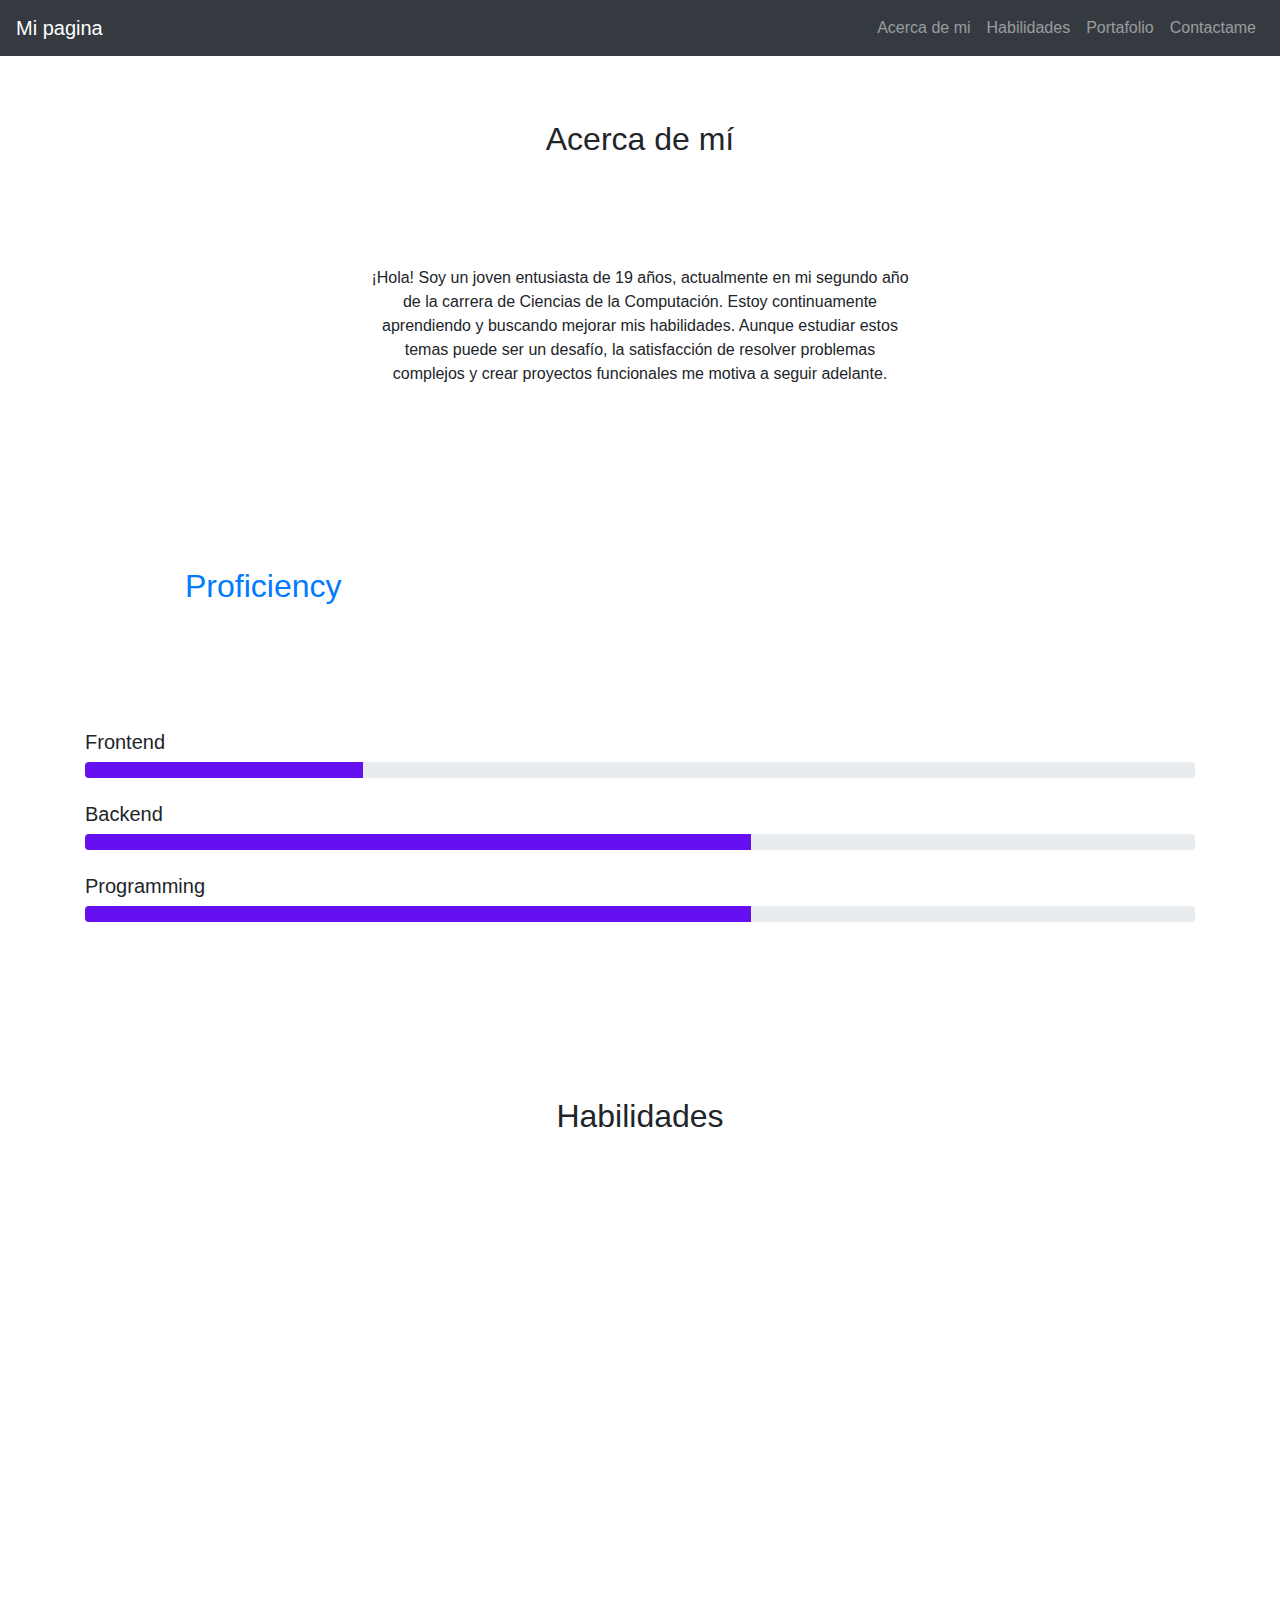
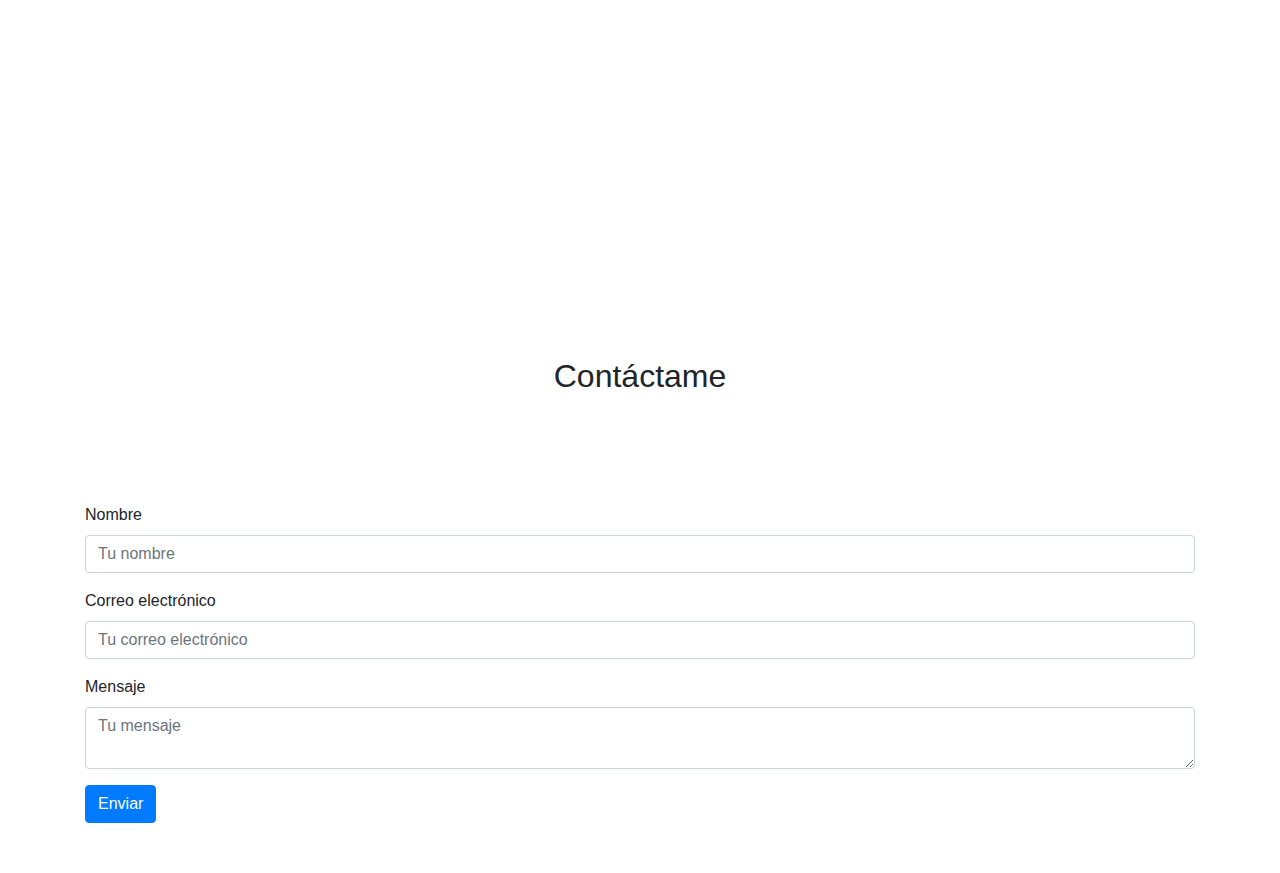
==== portafolio/index.html @ 86580bb2 "Primer commit" ====
<!DOCTYPE html>
<html>
    <head>
        <meta charset="UTF-8">
        <meta name="viewport" content="width=device-width, initial-scale=1.0">
        <title>Portafolio de Diego</title>
        <link href="https://stackpath.bootstrapcdn.com/bootstrap/4.5.2/css/bootstrap.min.css" rel="stylesheet">
        <link href="style.css" rel="stylesheet">
    </head>
    <body>
        <nav class="navbar navbar-expand-lg navbar-dark bg-dark fixed-top">
            <a class="navbar-brand" href="#">Mi pagina</a>
            <div class="collapse navbar-collapse" id="nav">
                <ul class="navbar-nav ml-auto">
                    <li><a class="nav-link" href="#acerca">Acerca de mi</a></li>
                    <li><a class="nav-link" href="#habilidades">Habilidades</a></li>
                    <li><a class="nav-link" href="#portafolio">Portafolio</a></li>
                    <li><a class="nav-link" href="#contactame">Contactame</a></li>
                </ul>
            </div>
        </nav>

        <section id="acerca">
            <div class="container">
                <div class="row">
                    <div class="col-md-6 offset-md-3">
                        <h2 class="text-center">Acerca de mí</h2>
                        <p class="text-center text">
                            ¡Hola! Soy un joven entusiasta de 19 años, actualmente en mi segundo año de la carrera de Ciencias de la Computación.
                            Estoy continuamente aprendiendo y buscando mejorar mis habilidades.
                            Aunque estudiar estos temas puede ser un desafío, la satisfacción de resolver problemas complejos y crear proyectos funcionales me motiva a seguir adelante.
                        </p>
                    </div>
                </div>
            </div>
        </section>

        <section id="preferencias">
            <div class="container">
                <h2 class="text-primary">Proficiency</h2>
                <div class="my-4">
                  <h5>Frontend</h5>
                  <div class="progress">
                    <div class="progress-bar" style="width: 25%;"></div>
                  </div>
                </div>
                <div class="my-4">
                  <h5>Backend</h5>
                  <div class="progress">
                    <div class="progress-bar" style="width: 60%;"></div>
                  </div>
                </div>
                <div class="my-4">
                  <h5>Programming</h5>
                  <div class="progress">
                    <div class="progress-bar" style="width: 60%;"></div>
                  </div>
                </div>
              </div>
        </section>

        <section id="habilidades">
            <h2 class="text-center">Habilidades</h2>
            <div class="row">
                <div class="col-md-4 mb-4">
                    <img src="IMG/C++.png" alt="C++" class="img-fluid habilidad-img fade-in">
                </div>
                <div class="col-md-4 mb-4">
                    <img src="IMG/PYTHON.png" alt="Python" class="img-fluid habilidad-img fade-in">
                </div>
                <div class="col-md-4 mb-4">
                    <img src="IMG/PHP.png" alt="PHP" class="img-fluid habilidad-img fade-in">
                </div>
                <div class="col-md-4 mb-4">
                    <img src="IMG/JS.png" alt="JavaScript" class="img-fluid habilidad-img fade-in">
                </div>
                <div class="col-md-4 mb-4">
                    <img src="IMG/CSS.png" alt="CSS" class="img-fluid habilidad-img fade-in">
                </div>
                <div class="col-md-4 mb-4">
                    <img src="IMG/HTML.png" alt="HTML" class="img-fluid habilidad-img fade-in">
                </div>
            </div>
        </section>
          

        <section id="contactame">
            <div class="container">
                <h2 class="text-center">Contáctame</h2>
                <form>
                    <div class="form-group">
                        <label for="name">Nombre</label>
                        <input type="text" class="form-control" id="name" placeholder="Tu nombre">
                    </div>
                    <div class="form-group">
                        <label for="email">Correo electrónico</label>
                        <input type="email" class="form-control" id="email" placeholder="Tu correo electrónico">
                    </div>
                    <div class="form-group">
                        <label for="message">Mensaje</label>
                        <textarea class="form-control" id="message" rows="2" placeholder="Tu mensaje"></textarea>
                    </div>
                    <button type="submit" class="btn btn-primary">Enviar</button>
                </form>
            </div>
        </section>

        <script src="script.js"></script>
    </body>
</html>
---- portafolio/style.css ----
body {
    font-family: Arial, sans-serif;
}

#acerca {
    padding-top: 20px;
    padding-bottom: 15px;
}
.text {
    word-wrap: break-word;
    word-break: break-word;
    max-width: 100%;
}

h2 {
    padding: 100px;
}

#preferencias {
    padding-top: 50px;
    margin-bottom: 75px;
}
.progress-bar {
    background-color: #6610f2 !important;
}
.habilidad-img {
    padding-left: 150px;
    max-width: 300px;
    max-height: 300px;
    width: auto;
    height: auto;
}
  
.fade-in {
    opacity: 0;
    transition: opacity 1s ease-in-out;
}
.fade-in.visible {
    opacity: 1;
}

#contactame {
    margin-top: 225px;
    padding-bottom: 50px;
}
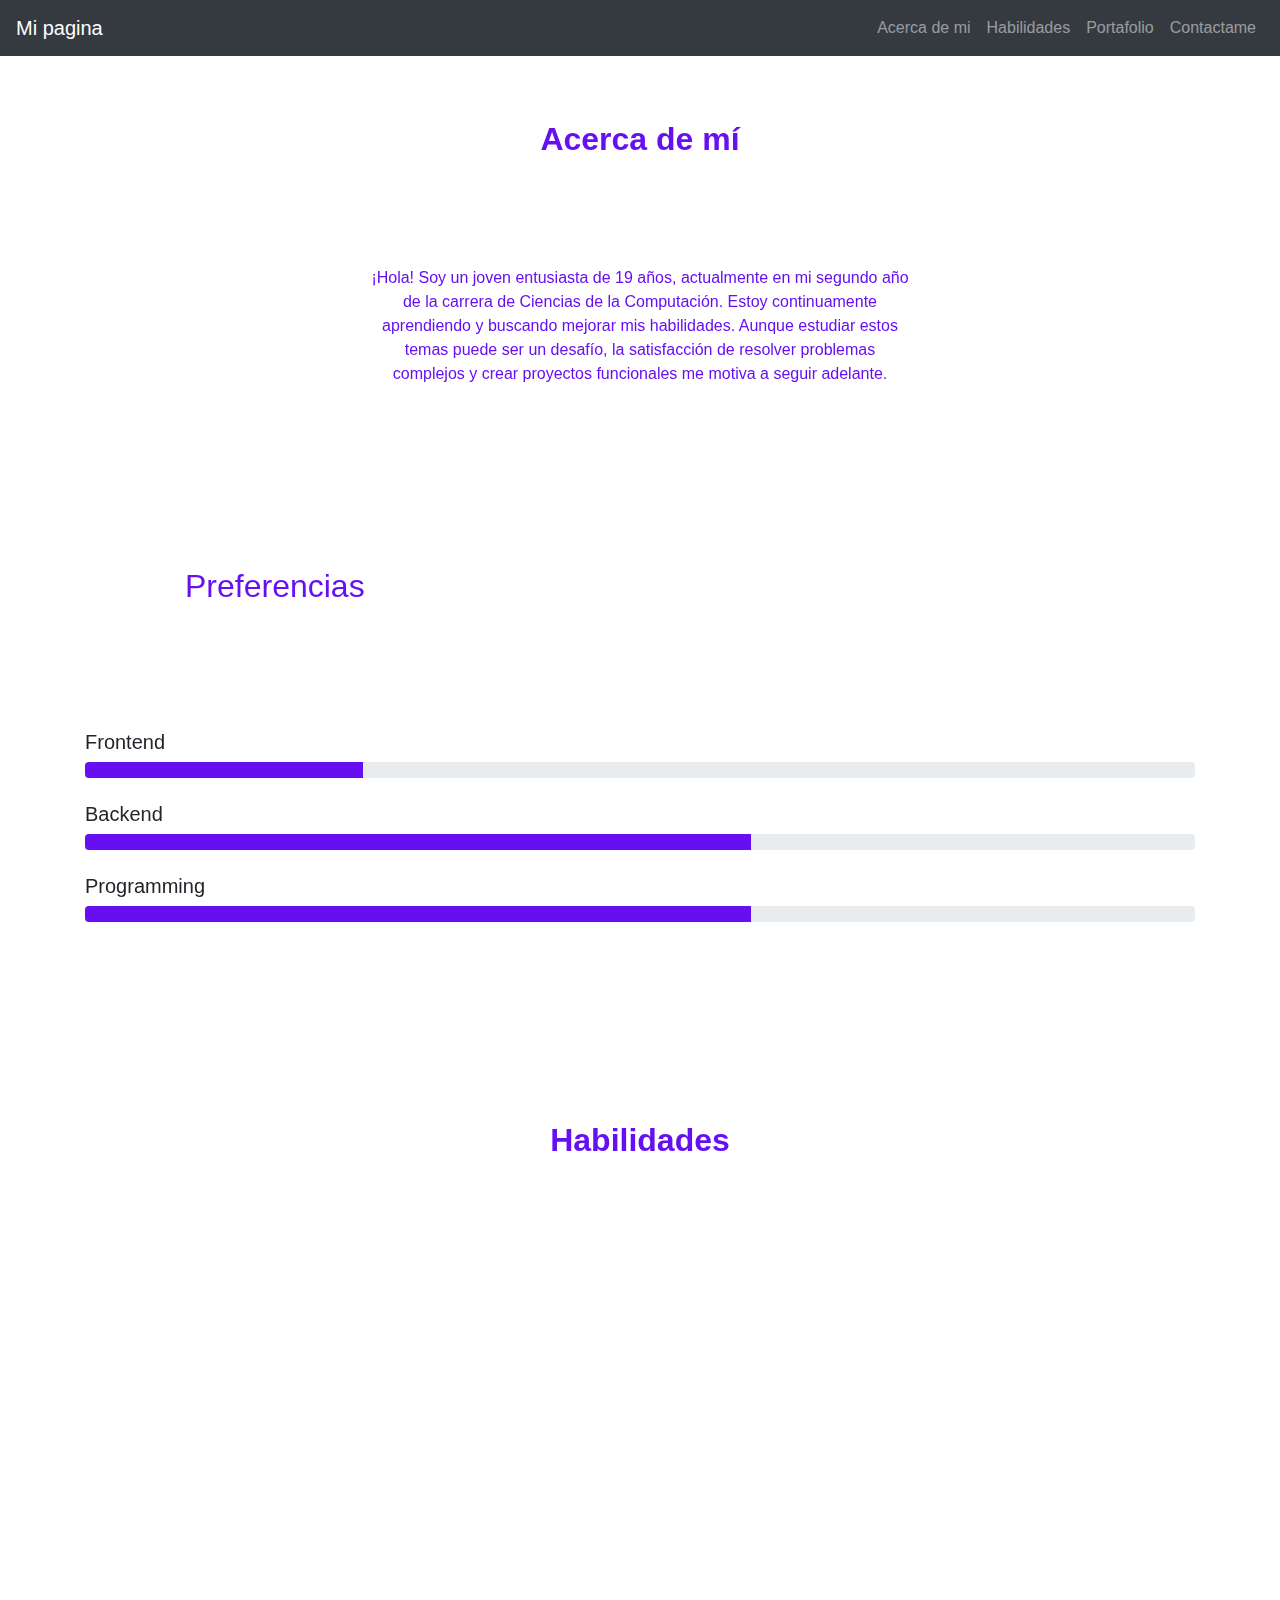
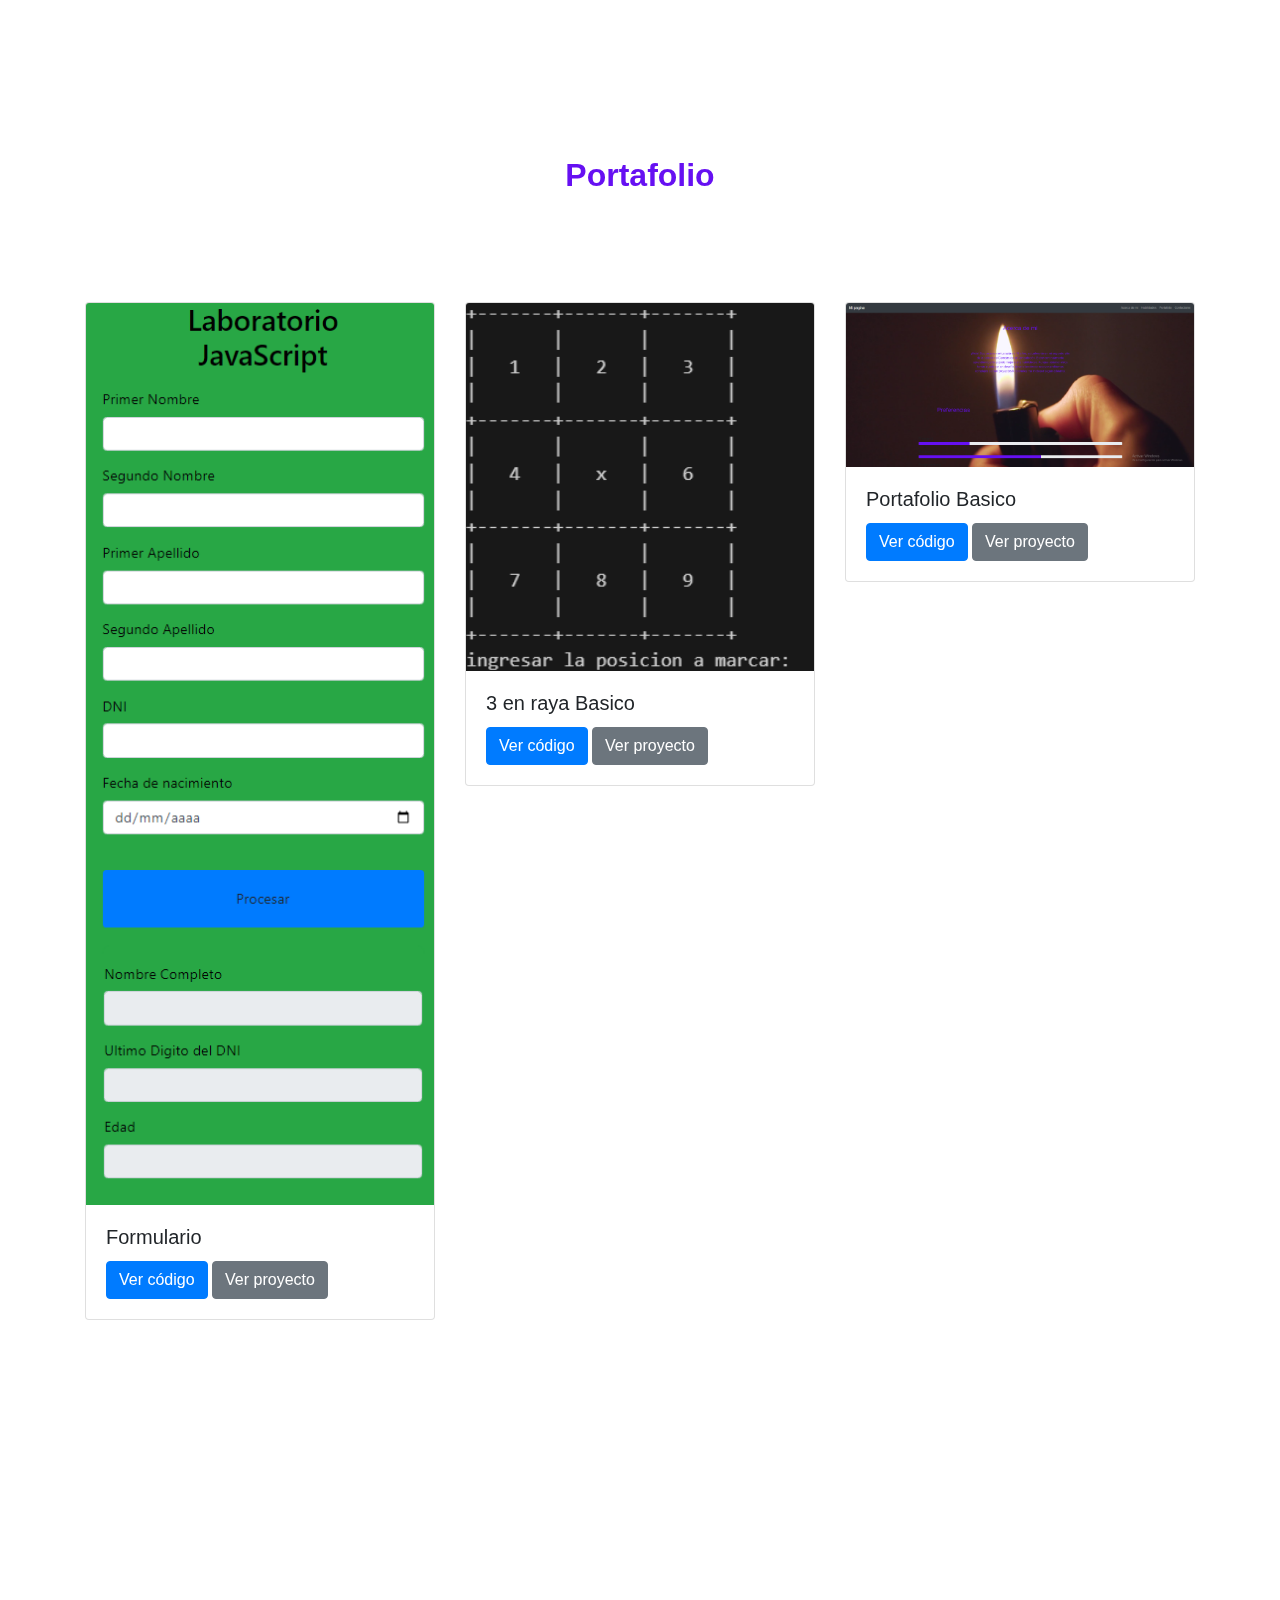
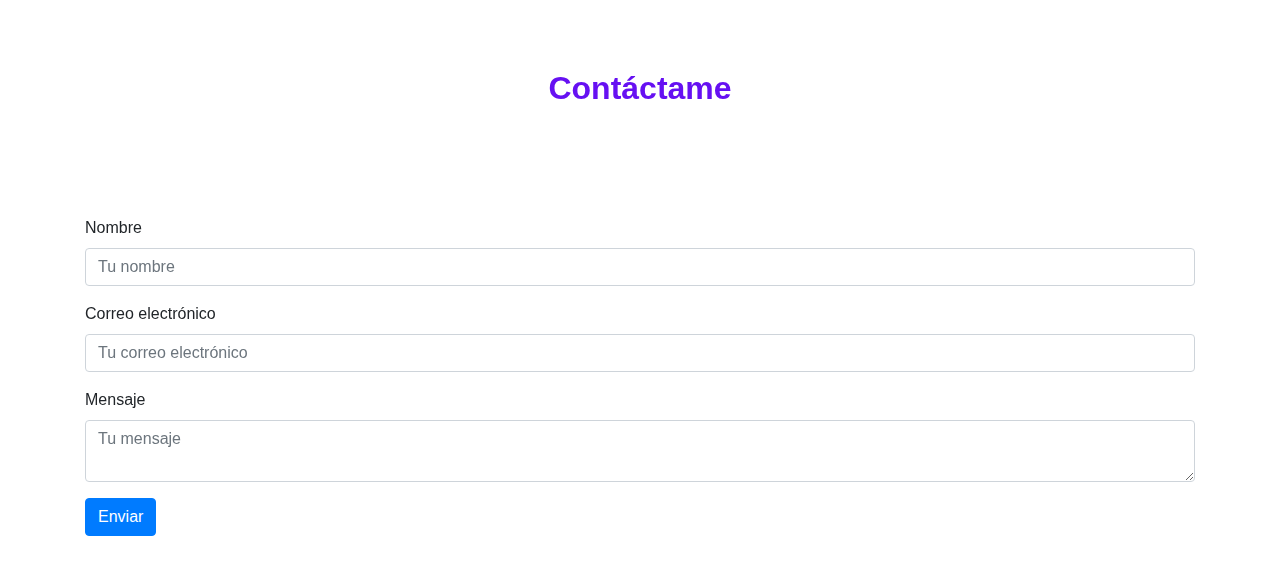
==== commit c64db969: "Segundo commit mejorar portafolio" ====
--- a/portafolio/index.html
+++ b/portafolio/index.html
@@ -19,13 +19,15 @@
                 </ul>
             </div>
         </nav>
-
         <section id="acerca">
+            <video autoplay muted loop id="video-fondo">
+                <source src="Videos/Fuego.mp4" type="video/mp4">
+            </video>
             <div class="container">
                 <div class="row">
                     <div class="col-md-6 offset-md-3">
-                        <h2 class="text-center">Acerca de mí</h2>
-                        <p class="text-center text">
+                        <h2 class="text-center"><strong> Acerca de mí </strong></h2>
+                        <p id="primerP" class="text-center text">
                             ¡Hola! Soy un joven entusiasta de 19 años, actualmente en mi segundo año de la carrera de Ciencias de la Computación.
                             Estoy continuamente aprendiendo y buscando mejorar mis habilidades.
                             Aunque estudiar estos temas puede ser un desafío, la satisfacción de resolver problemas complejos y crear proyectos funcionales me motiva a seguir adelante.
@@ -37,7 +39,7 @@
 
         <section id="preferencias">
             <div class="container">
-                <h2 class="text-primary">Proficiency</h2>
+                <h2>Preferencias</h2>
                 <div class="my-4">
                   <h5>Frontend</h5>
                   <div class="progress">
@@ -60,33 +62,70 @@
         </section>
 
         <section id="habilidades">
-            <h2 class="text-center">Habilidades</h2>
+            <h2 class="text-center"><strong>Habilidades</strong></h2>
             <div class="row">
                 <div class="col-md-4 mb-4">
-                    <img src="IMG/C++.png" alt="C++" class="img-fluid habilidad-img fade-in">
+                    <img src="IMG/C++.png" alt="C++" class="img-fluid habilidad fade-in">
                 </div>
                 <div class="col-md-4 mb-4">
-                    <img src="IMG/PYTHON.png" alt="Python" class="img-fluid habilidad-img fade-in">
+                    <img src="IMG/PYTHON.png" alt="Python" class="img-fluid habilidad fade-in">
                 </div>
                 <div class="col-md-4 mb-4">
-                    <img src="IMG/PHP.png" alt="PHP" class="img-fluid habilidad-img fade-in">
+                    <img src="IMG/PHP.png" alt="PHP" class="img-fluid habilidad fade-in">
                 </div>
                 <div class="col-md-4 mb-4">
-                    <img src="IMG/JS.png" alt="JavaScript" class="img-fluid habilidad-img fade-in">
+                    <img src="IMG/JS.png" alt="JavaScript" class="img-fluid habilidad fade-in">
                 </div>
                 <div class="col-md-4 mb-4">
-                    <img src="IMG/CSS.png" alt="CSS" class="img-fluid habilidad-img fade-in">
+                    <img src="IMG/CSS.png" alt="CSS" class="img-fluid habilidad fade-in">
                 </div>
                 <div class="col-md-4 mb-4">
-                    <img src="IMG/HTML.png" alt="HTML" class="img-fluid habilidad-img fade-in">
+                    <img src="IMG/HTML.png" alt="HTML" class="img-fluid habilidad fade-in">
                 </div>
             </div>
         </section>
-          
+
+        <section id="portafolio">
+            <div class="container">
+                <h2 class="text-center"><strong>Portafolio</strong></h2>
+                <div class="row">
+                    <div class="col-md-4">
+                        <div class="card mb-4">
+                            <img src="IMG/formulario.png" class="card-img-top" alt="formulario">
+                            <div class="card-body">
+                                <h5 class="card-title">Formulario</h5>
+                                <a href="https://github.com/sh3ld0/Portafolio/blob/main/form/index.html" class="btn btn-primary" target="_blank">Ver código</a>
+                                <a href="https://github.com/sh3ld0/Portafolio/tree/main/form" class="btn btn-secondary" target="_blank">Ver proyecto</a>
+                            </div>
+                        </div>
+                    </div>
+                    <div class="col-md-4">
+                        <div class="card mb-4">
+                            <img src="IMG/3Raya.png" class="card-img-top" alt="3Raya">
+                            <div class="card-body">
+                                <h5 class="card-title">3 en raya Basico</h5>
+                                <a href="https://sh3ld0.github.io/Portafolio/" class="btn btn-primary" target="_blank">Ver código</a>
+                                <a href="enlace_a_pagina_proyecto2" class="btn btn-secondary" target="_blank">Ver proyecto</a>
+                            </div>
+                        </div>
+                    </div>
+                    <div class="col-md-4">
+                        <div class="card mb-4">
+                            <img src="IMG/portafolio.png" class="card-img-top" alt="Portafolio">
+                            <div class="card-body">
+                                <h5 class="card-title">Portafolio Basico</h5>
+                                <a href="https://github.com/sh3ld0/Portafolio/blob/main/portafolio/index.html" class="btn btn-primary" target="_blank">Ver código</a>
+                                <a href="https://github.com/sh3ld0/Portafolio/tree/main/portafolio" class="btn btn-secondary" target="_blank">Ver proyecto</a>
+                            </div>
+                        </div>
+                    </div>
+                </div>
+            </div>
+        </section>
 
         <section id="contactame">
             <div class="container">
-                <h2 class="text-center">Contáctame</h2>
+                <h2 class="text-center"><strong>Contáctame</strong></h2>
                 <form>
                     <div class="form-group">
                         <label for="name">Nombre</label>
--- a/portafolio/style.css
+++ b/portafolio/style.css
@@ -2,10 +2,10 @@
     font-family: Arial, sans-serif;
 }
 
-#acerca {
-    padding-top: 20px;
-    padding-bottom: 15px;
+#primerP {
+    color: #6610f2;
 }
+
 .text {
     word-wrap: break-word;
     word-break: break-word;
@@ -14,32 +14,47 @@
 
 h2 {
     padding: 100px;
+    color: #6610f2;
 }
 
-#preferencias {
-    padding-top: 50px;
-    margin-bottom: 75px;
-}
 .progress-bar {
     background-color: #6610f2 !important;
 }
-.habilidad-img {
+.habilidad {
     padding-left: 150px;
     max-width: 300px;
     max-height: 300px;
-    width: auto;
-    height: auto;
 }
   
 .fade-in {
     opacity: 0;
-    transition: opacity 1s ease-in-out;
+    transition: opacity 3s ease-in-out;
 }
 .fade-in.visible {
     opacity: 1;
 }
 
+#acerca {
+    padding-top: 20px;
+    padding-bottom: 15px;
+}
+
+#preferencias {
+    padding-top: 50px;
+    padding-bottom: 75px;
+}
+
 #contactame {
-    margin-top: 225px;
+    padding-top: 225px;
     padding-bottom: 50px;
+}
+
+video {
+    position: fixed;
+    top: 0;
+    left: 0;
+    width: 100%;
+    height: 100%;
+    object-fit: cover;
+    z-index: -1;
 }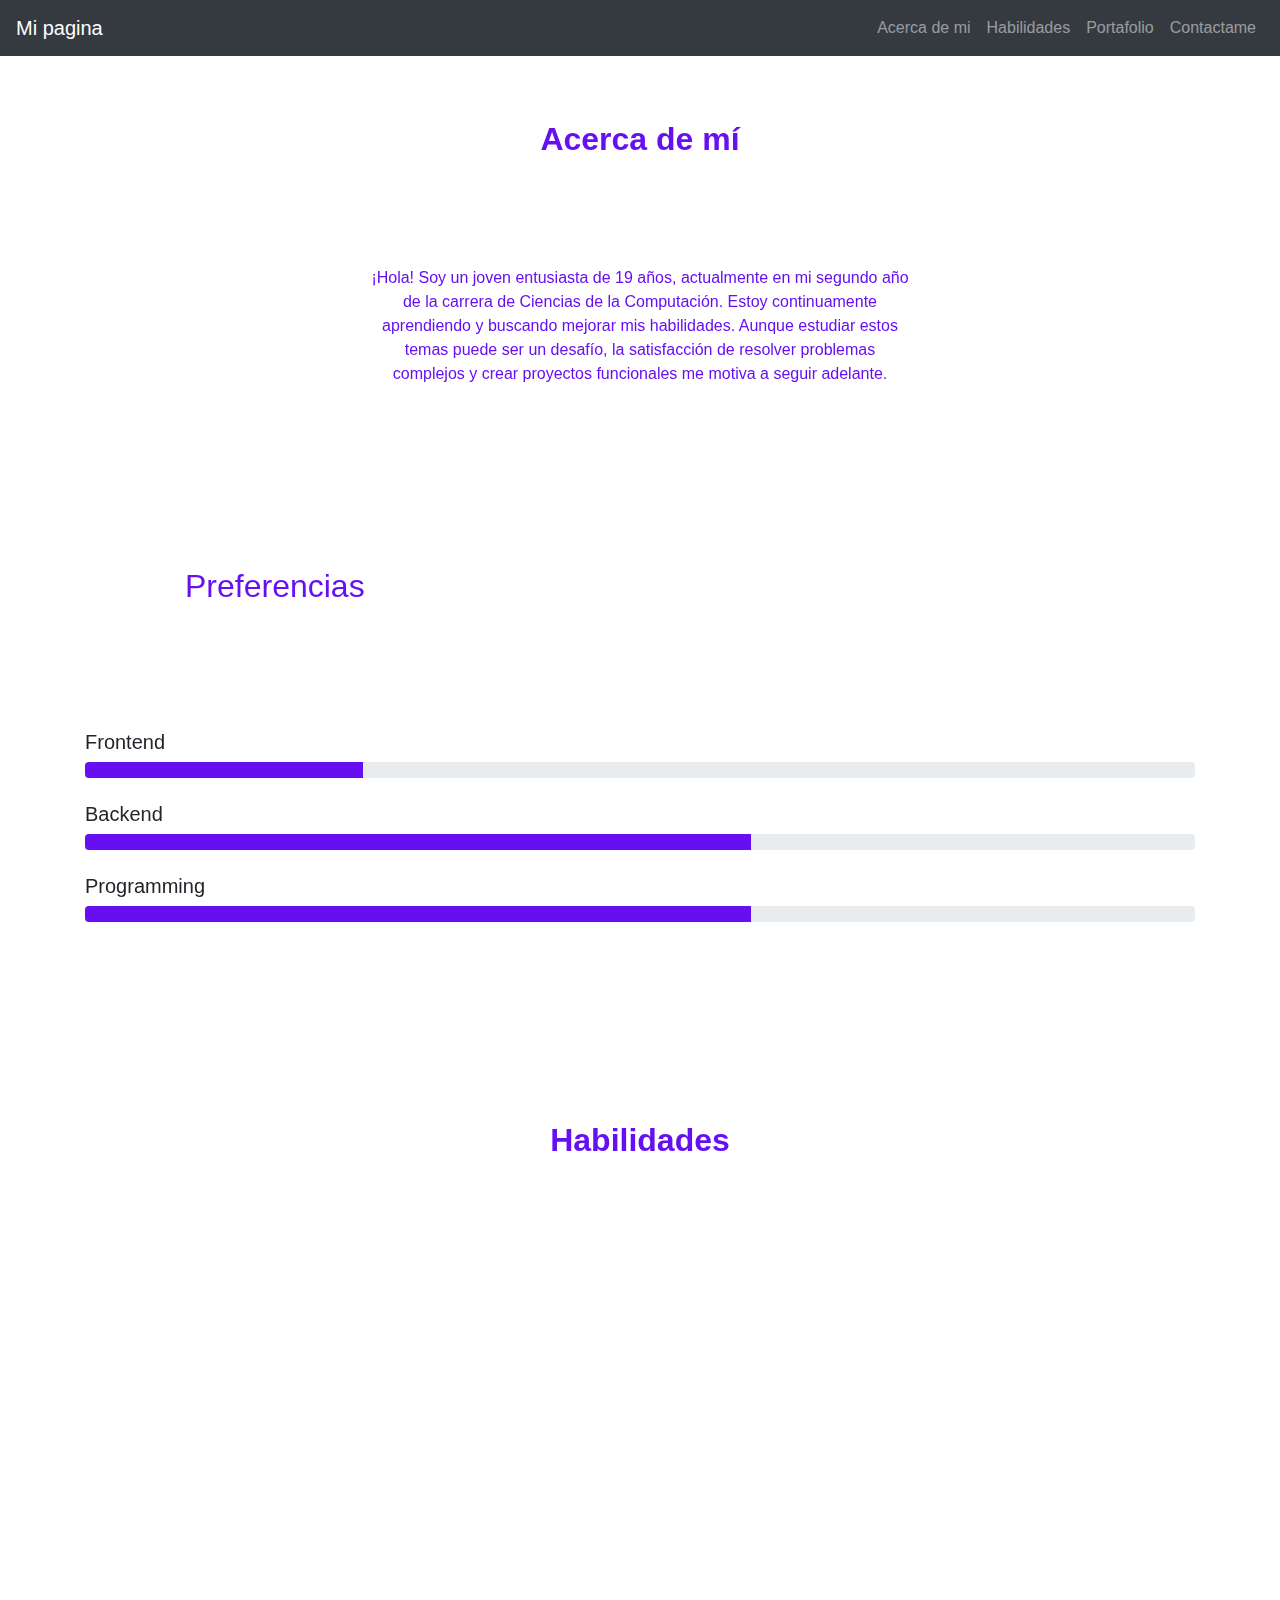
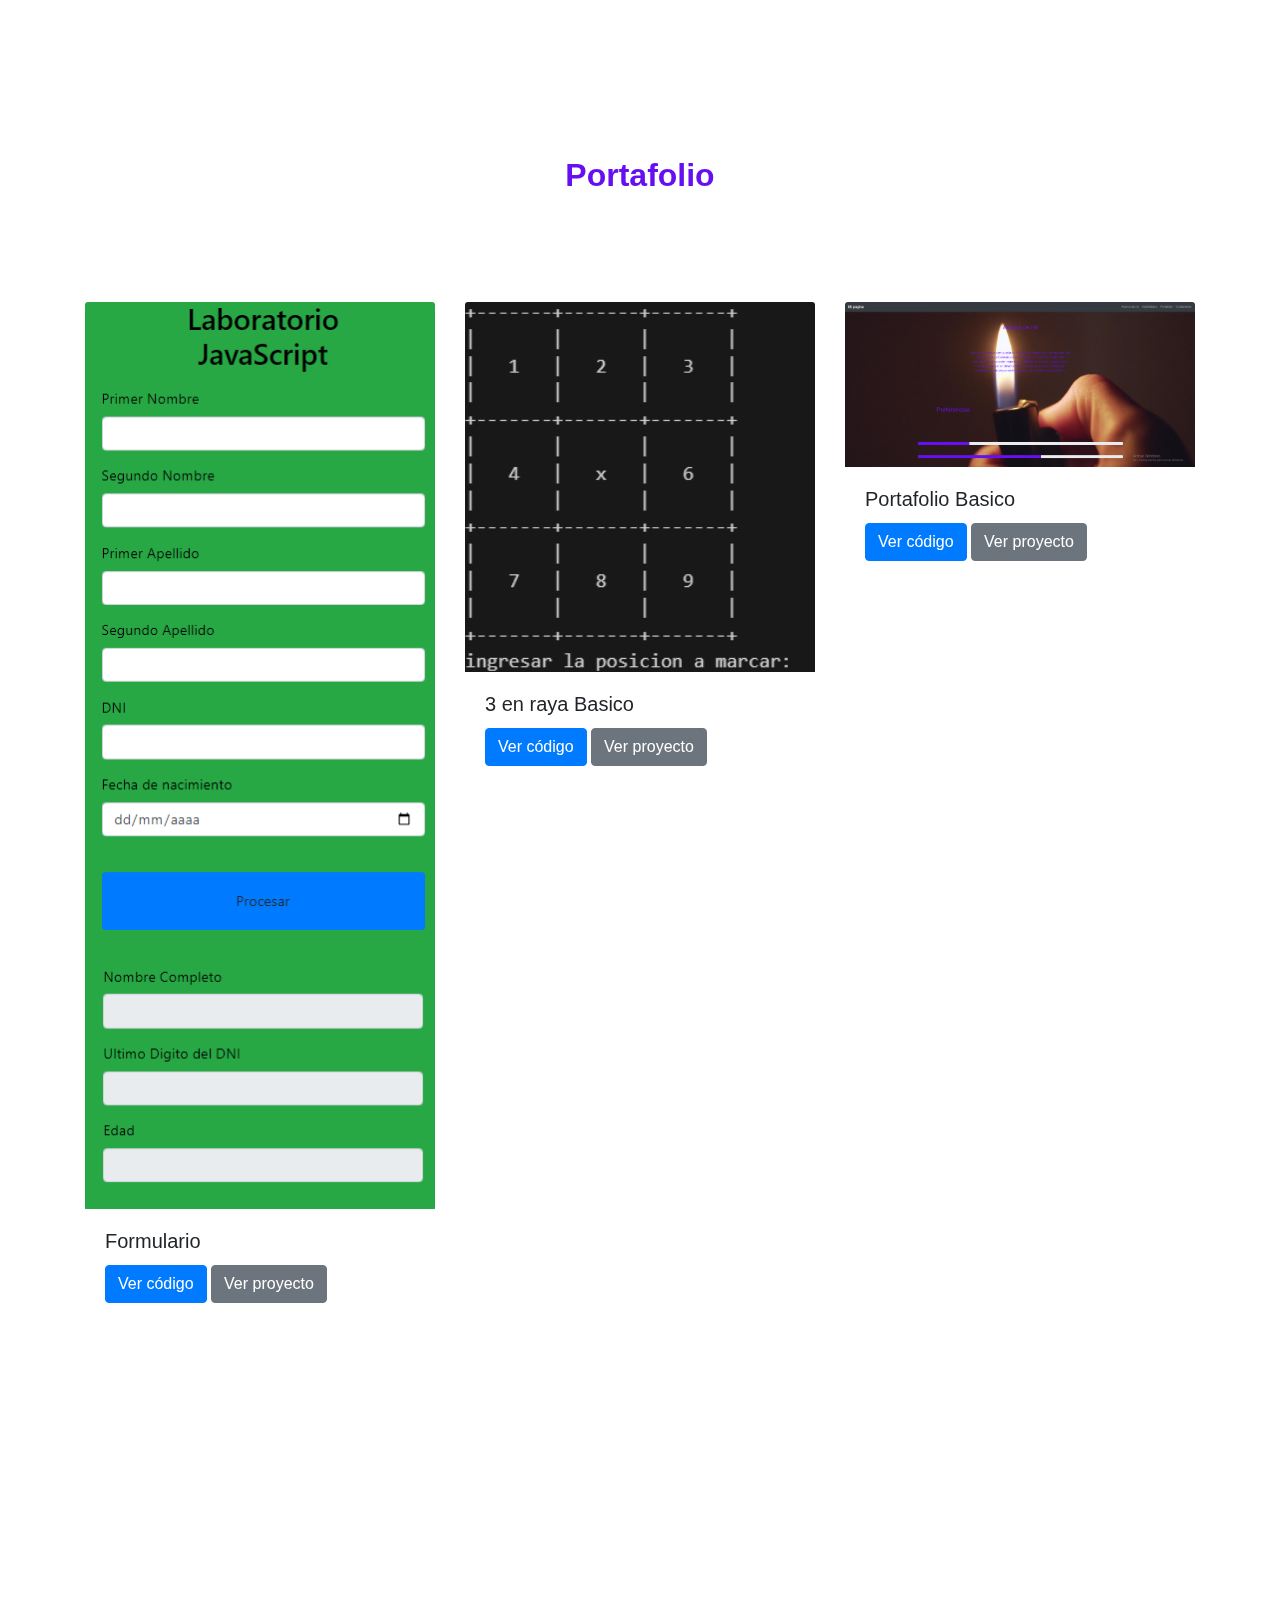
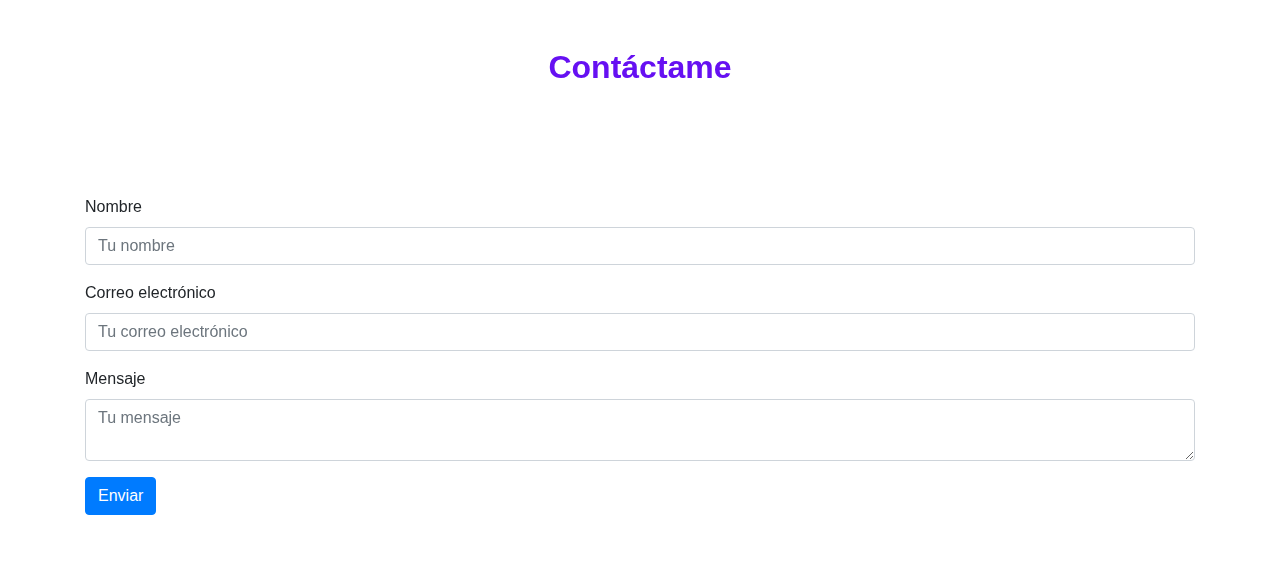
==== commit 3efaa65c: "version final para el laboratorio" ====
--- a/portafolio/index.html
+++ b/portafolio/index.html
@@ -65,22 +65,22 @@
             <h2 class="text-center"><strong>Habilidades</strong></h2>
             <div class="row">
                 <div class="col-md-4 mb-4">
-                    <img src="IMG/C++.png" alt="C++" class="img-fluid habilidad fade-in">
+                    <img src="IMG/C++.png" alt="C++" class="img-fluid habilidad barrido">
                 </div>
                 <div class="col-md-4 mb-4">
-                    <img src="IMG/PYTHON.png" alt="Python" class="img-fluid habilidad fade-in">
+                    <img src="IMG/PYTHON.png" alt="Python" class="img-fluid habilidad barrido">
                 </div>
                 <div class="col-md-4 mb-4">
-                    <img src="IMG/PHP.png" alt="PHP" class="img-fluid habilidad fade-in">
+                    <img src="IMG/PHP.png" alt="PHP" class="img-fluid habilidad barrido">
                 </div>
                 <div class="col-md-4 mb-4">
-                    <img src="IMG/JS.png" alt="JavaScript" class="img-fluid habilidad fade-in">
+                    <img src="IMG/JS.png" alt="JavaScript" class="img-fluid habilidad barrido">
                 </div>
                 <div class="col-md-4 mb-4">
-                    <img src="IMG/CSS.png" alt="CSS" class="img-fluid habilidad fade-in">
+                    <img src="IMG/CSS.png" alt="CSS" class="img-fluid habilidad barrido">
                 </div>
                 <div class="col-md-4 mb-4">
-                    <img src="IMG/HTML.png" alt="HTML" class="img-fluid habilidad fade-in">
+                    <img src="IMG/HTML.png" alt="HTML" class="img-fluid habilidad barrido">
                 </div>
             </div>
         </section>
@@ -90,33 +90,27 @@
                 <h2 class="text-center"><strong>Portafolio</strong></h2>
                 <div class="row">
                     <div class="col-md-4">
-                        <div class="card mb-4">
-                            <img src="IMG/formulario.png" class="card-img-top" alt="formulario">
-                            <div class="card-body">
-                                <h5 class="card-title">Formulario</h5>
-                                <a href="https://github.com/sh3ld0/Portafolio/blob/main/form/index.html" class="btn btn-primary" target="_blank">Ver código</a>
-                                <a href="https://github.com/sh3ld0/Portafolio/tree/main/form" class="btn btn-secondary" target="_blank">Ver proyecto</a>
-                            </div>
+                        <img src="IMG/formulario.png" class="card-img-top" alt="formulario">
+                        <div class="card-body">
+                            <h5 class="card-title">Formulario</h5>
+                            <a href="https://github.com/sh3ld0/Portafolio/blob/main/form/index.html" class="btn btn-primary" target="_blank">Ver código</a>
+                            <a href="https://github.com/sh3ld0/Portafolio/tree/main/form" class="btn btn-secondary" target="_blank">Ver proyecto</a>
+                    </div>
+                    </div>
+                    <div class="col-md-4">
+                        <img src="IMG/3Raya.png" class="card-img-top" alt="3Raya">
+                        <div class="card-body">
+                            <h5 class="card-title">3 en raya Basico</h5>
+                            <a href="https://sh3ld0.github.io/Portafolio/" class="btn btn-primary" target="_blank">Ver código</a>
+                            <a href="enlace_a_pagina_proyecto2" class="btn btn-secondary" target="_blank">Ver proyecto</a>
                         </div>
                     </div>
                     <div class="col-md-4">
-                        <div class="card mb-4">
-                            <img src="IMG/3Raya.png" class="card-img-top" alt="3Raya">
-                            <div class="card-body">
-                                <h5 class="card-title">3 en raya Basico</h5>
-                                <a href="https://sh3ld0.github.io/Portafolio/" class="btn btn-primary" target="_blank">Ver código</a>
-                                <a href="enlace_a_pagina_proyecto2" class="btn btn-secondary" target="_blank">Ver proyecto</a>
-                            </div>
-                        </div>
-                    </div>
-                    <div class="col-md-4">
-                        <div class="card mb-4">
-                            <img src="IMG/portafolio.png" class="card-img-top" alt="Portafolio">
-                            <div class="card-body">
-                                <h5 class="card-title">Portafolio Basico</h5>
-                                <a href="https://github.com/sh3ld0/Portafolio/blob/main/portafolio/index.html" class="btn btn-primary" target="_blank">Ver código</a>
-                                <a href="https://github.com/sh3ld0/Portafolio/tree/main/portafolio" class="btn btn-secondary" target="_blank">Ver proyecto</a>
-                            </div>
+                        <img src="IMG/portafolio.png" class="card-img-top" alt="Portafolio">
+                        <div class="card-body">
+                            <h5 class="card-title">Portafolio Basico</h5>
+                            <a href="https://github.com/sh3ld0/Portafolio/blob/main/portafolio/index.html" class="btn btn-primary" target="_blank">Ver código</a>
+                            <a href="https://github.com/sh3ld0/Portafolio/tree/main/portafolio" class="btn btn-secondary" target="_blank">Ver proyecto</a>
                         </div>
                     </div>
                 </div>
--- a/portafolio/style.css
+++ b/portafolio/style.css
@@ -26,11 +26,11 @@
     max-height: 300px;
 }
   
-.fade-in {
+.barrido {
     opacity: 0;
-    transition: opacity 3s ease-in-out;
+    transition: opacity 2s ease-in-out;
 }
-.fade-in.visible {
+.barrido.visible {
     opacity: 1;
 }
 
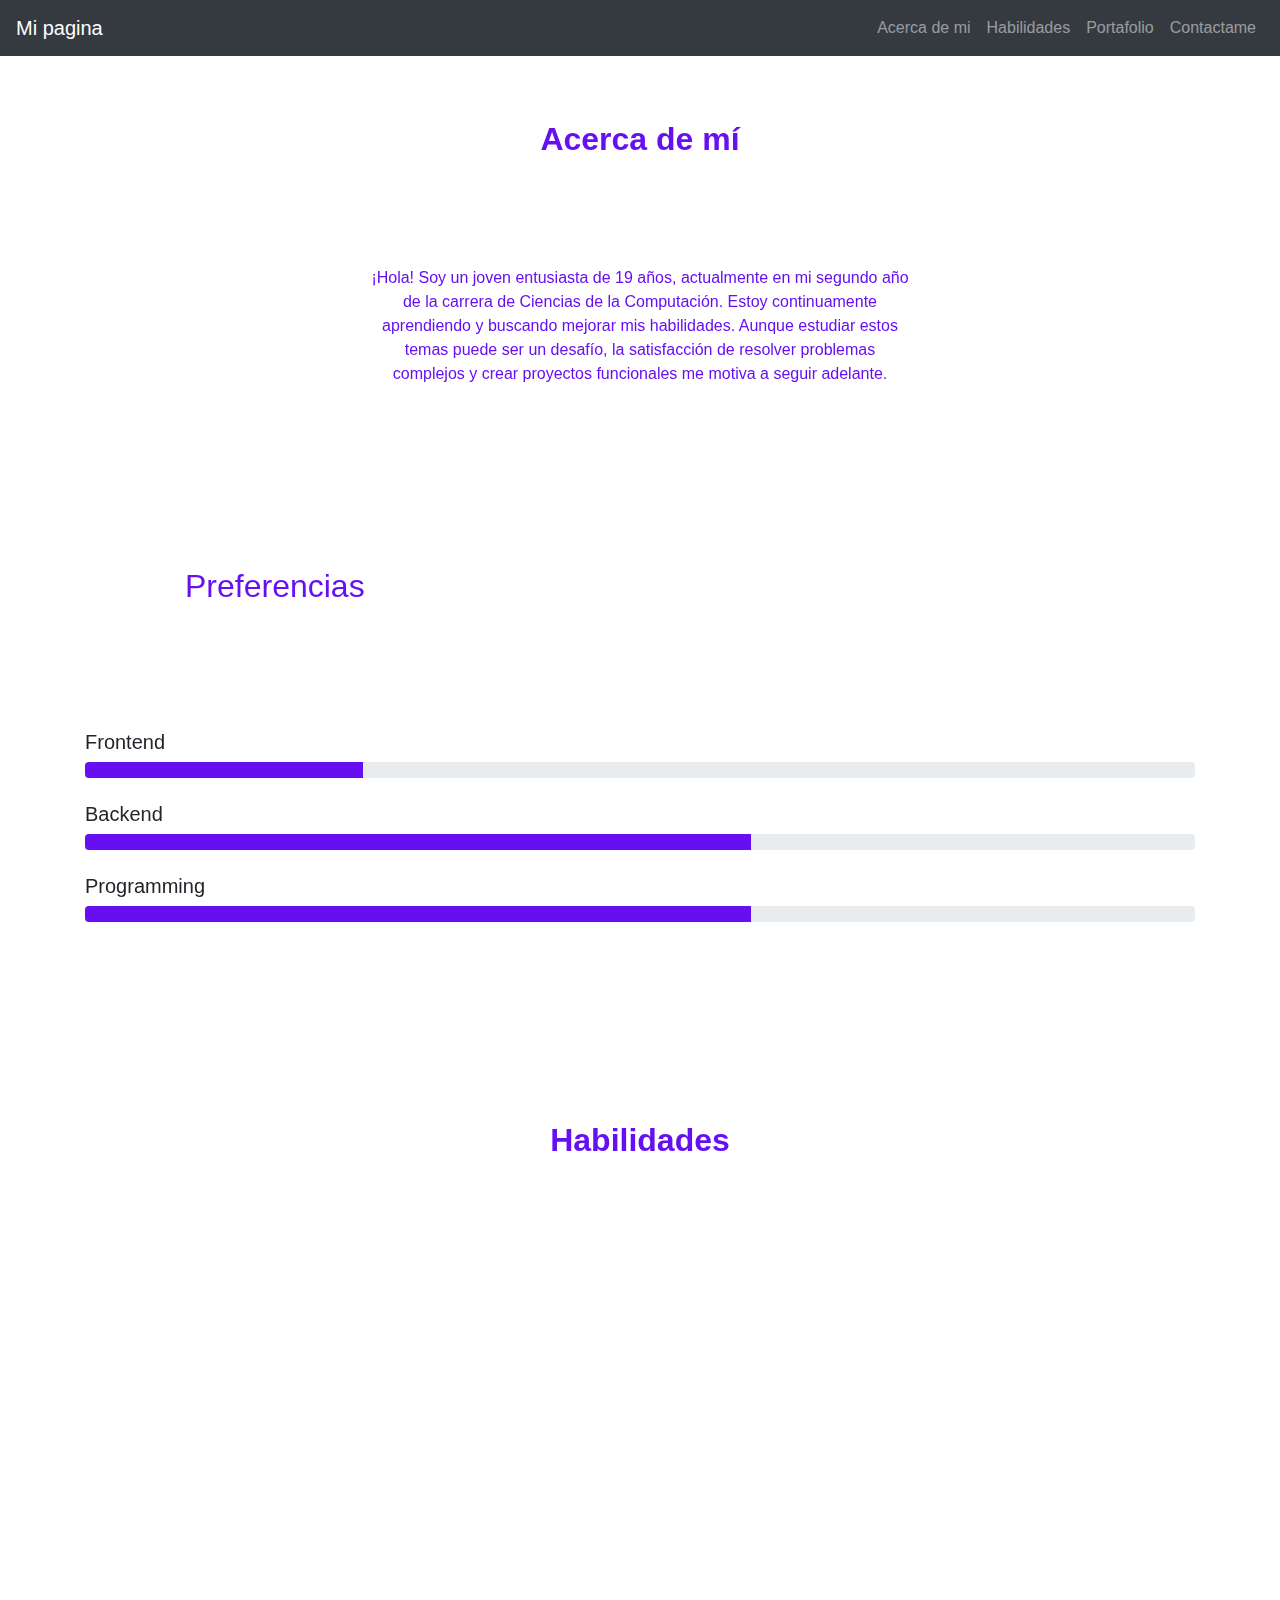
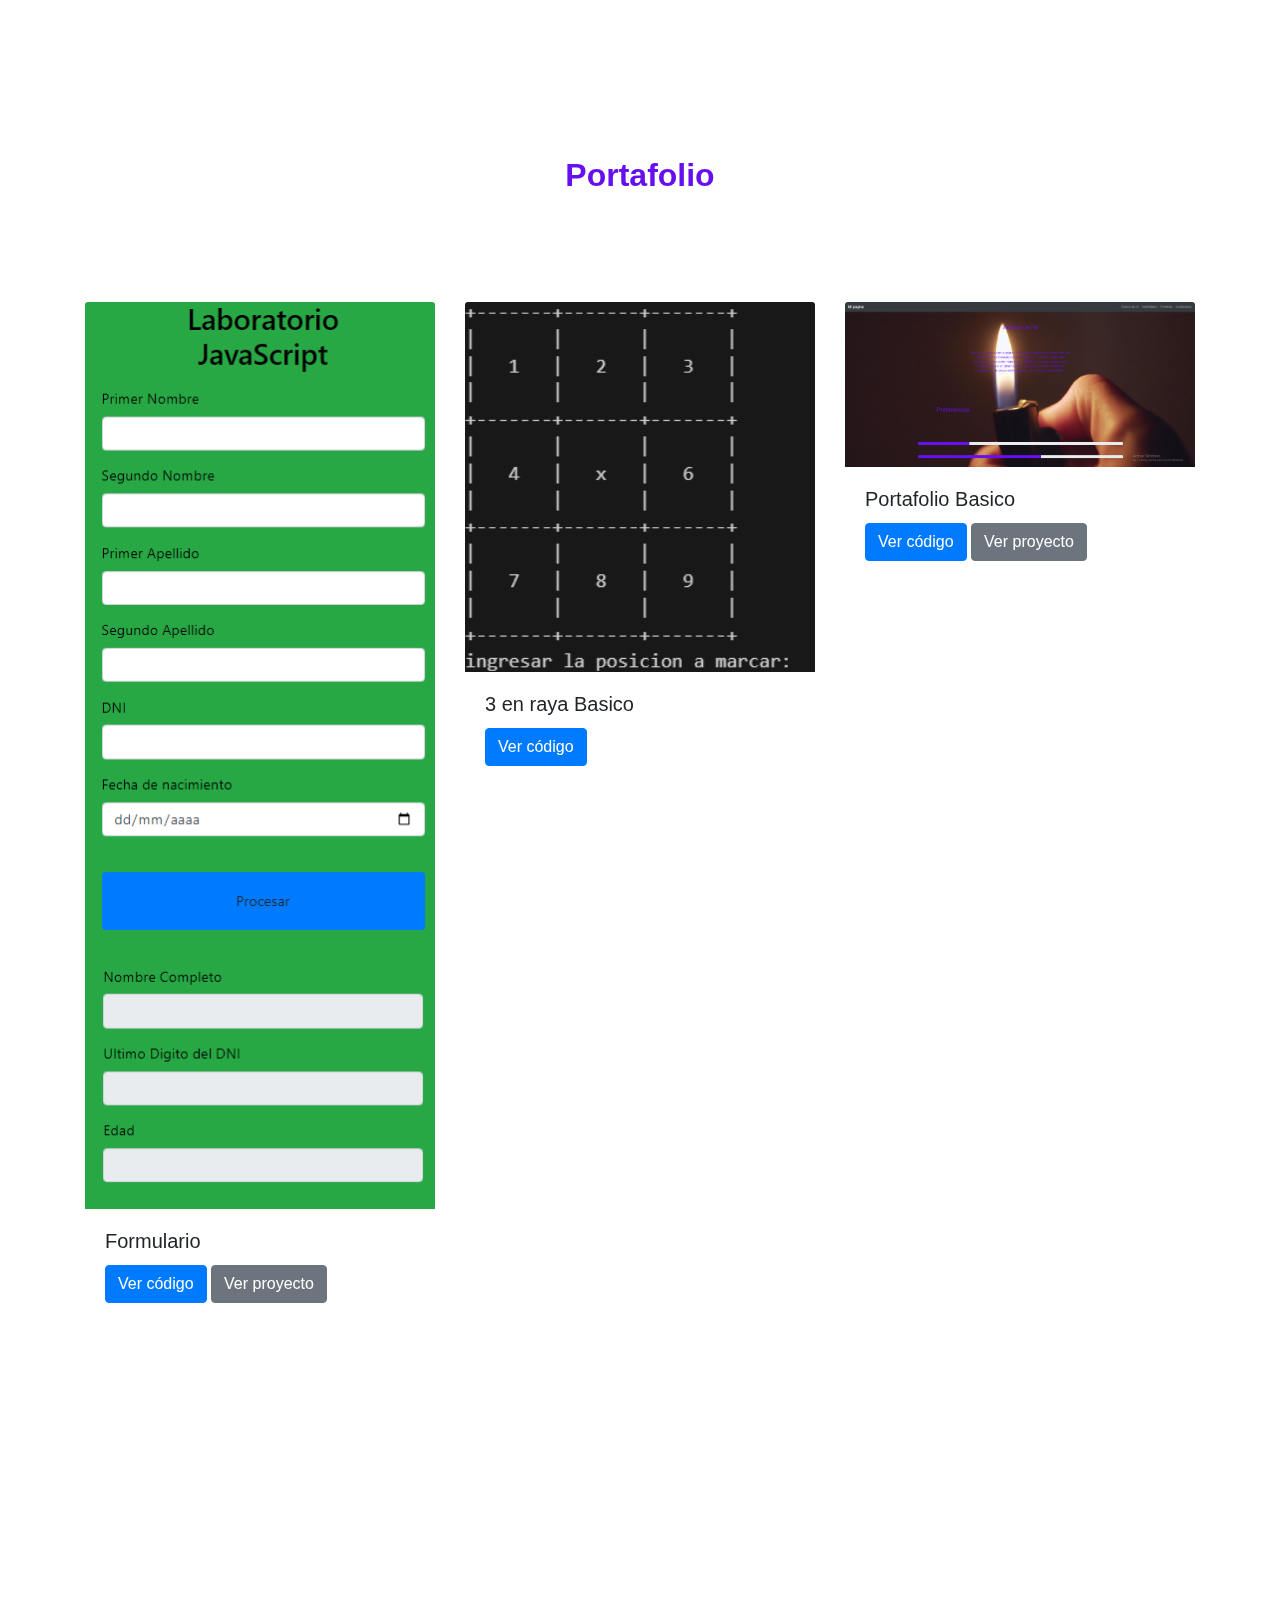
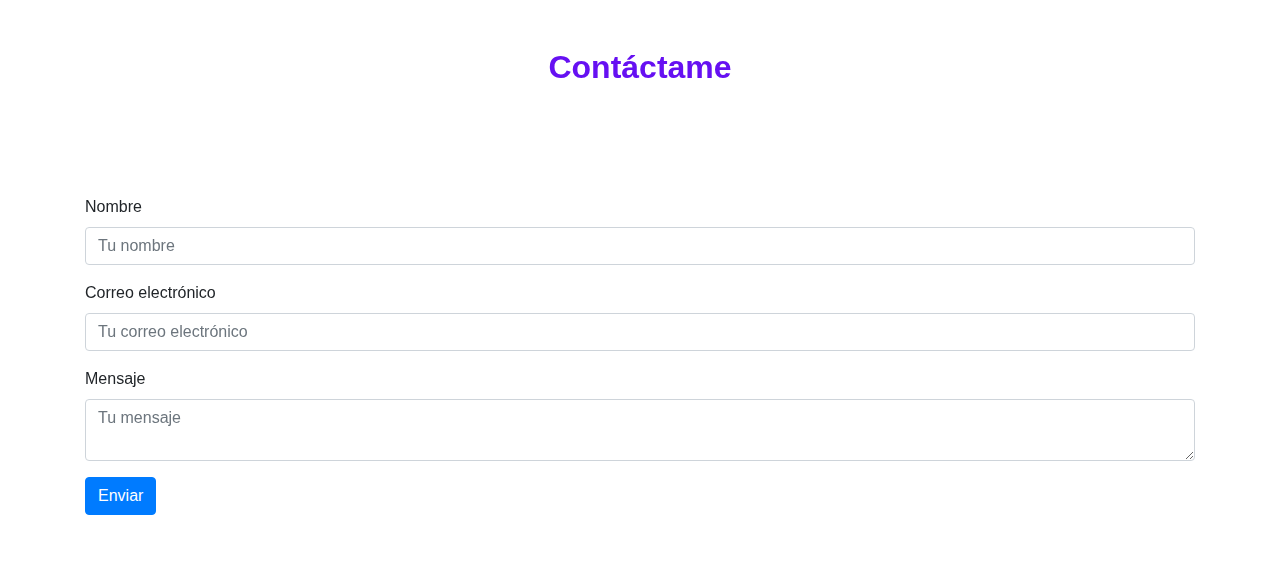
==== commit 2f5432fc: "arreglo" ====
--- a/portafolio/index.html
+++ b/portafolio/index.html
@@ -94,7 +94,7 @@
                         <div class="card-body">
                             <h5 class="card-title">Formulario</h5>
                             <a href="https://github.com/sh3ld0/Portafolio/blob/main/form/index.html" class="btn btn-primary" target="_blank">Ver código</a>
-                            <a href="https://github.com/sh3ld0/Portafolio/tree/main/form" class="btn btn-secondary" target="_blank">Ver proyecto</a>
+                            <a href="https://sh3ld0.github.io/Portafolio/form/" class="btn btn-secondary" target="_blank">Ver proyecto</a>
                     </div>
                     </div>
                     <div class="col-md-4">
@@ -102,7 +102,6 @@
                         <div class="card-body">
                             <h5 class="card-title">3 en raya Basico</h5>
                             <a href="https://sh3ld0.github.io/Portafolio/" class="btn btn-primary" target="_blank">Ver código</a>
-                            <a href="enlace_a_pagina_proyecto2" class="btn btn-secondary" target="_blank">Ver proyecto</a>
                         </div>
                     </div>
                     <div class="col-md-4">
@@ -110,7 +109,7 @@
                         <div class="card-body">
                             <h5 class="card-title">Portafolio Basico</h5>
                             <a href="https://github.com/sh3ld0/Portafolio/blob/main/portafolio/index.html" class="btn btn-primary" target="_blank">Ver código</a>
-                            <a href="https://github.com/sh3ld0/Portafolio/tree/main/portafolio" class="btn btn-secondary" target="_blank">Ver proyecto</a>
+                            <a href="https://sh3ld0.github.io/Portafolio/portafolio/" class="btn btn-secondary" target="_blank">Ver proyecto</a>
                         </div>
                     </div>
                 </div>
@@ -140,4 +139,4 @@
 
         <script src="script.js"></script>
     </body>
-</html>+</html>
--- a/portafolio/style.css
+++ b/portafolio/style.css
@@ -12,9 +12,26 @@
     max-width: 100%;
 }
 
+@keyframes show {
+    from {
+        opacity: 0;
+        scale: 25%;
+}
+to {
+    opacity: 1;
+    scale: 100%;
+}
+}
+
 h2 {
     padding: 100px;
     color: #6610f2;
+    view-timeline-name: --image;
+    view-timeline-axis: block;
+    animation-timeline: --image;
+    animation-name: show;
+    animation-range: entry 0% cover 65%;
+    animation-fill-mode: both;
 }
 
 .progress-bar {
